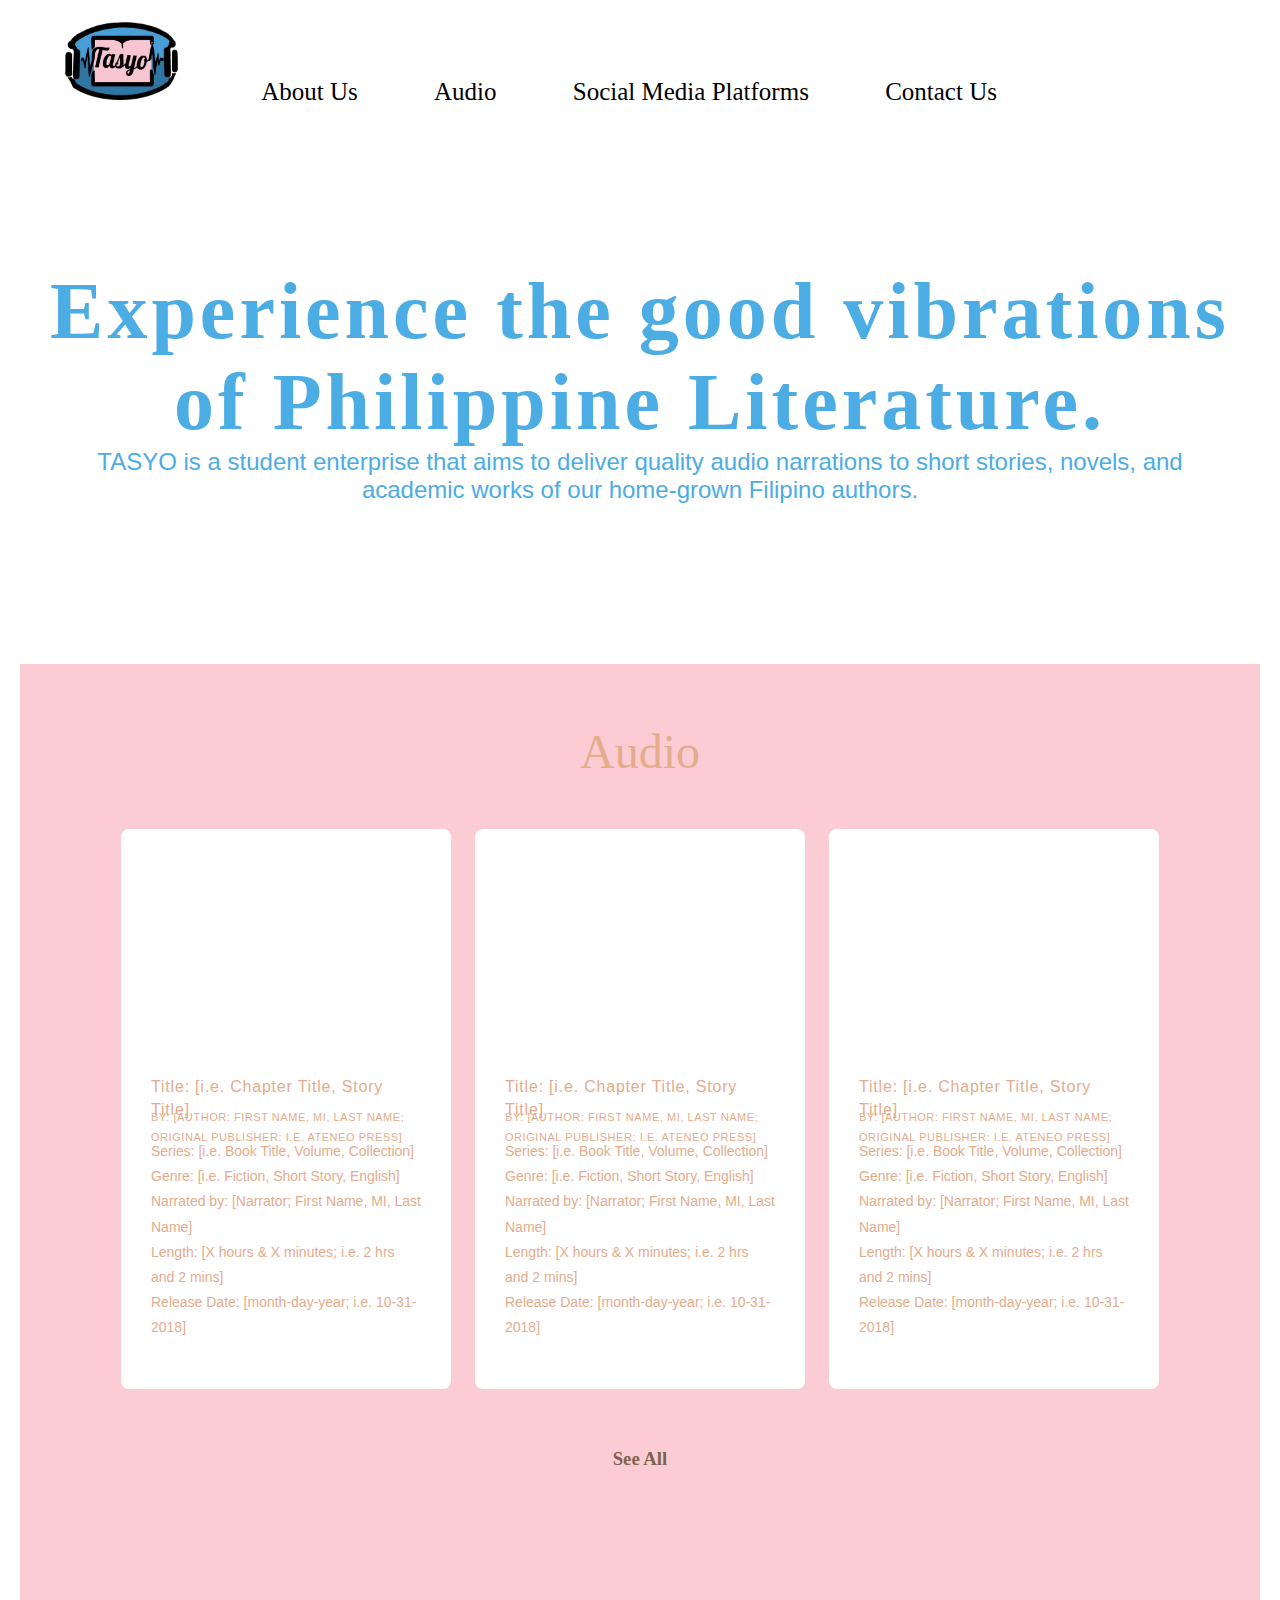
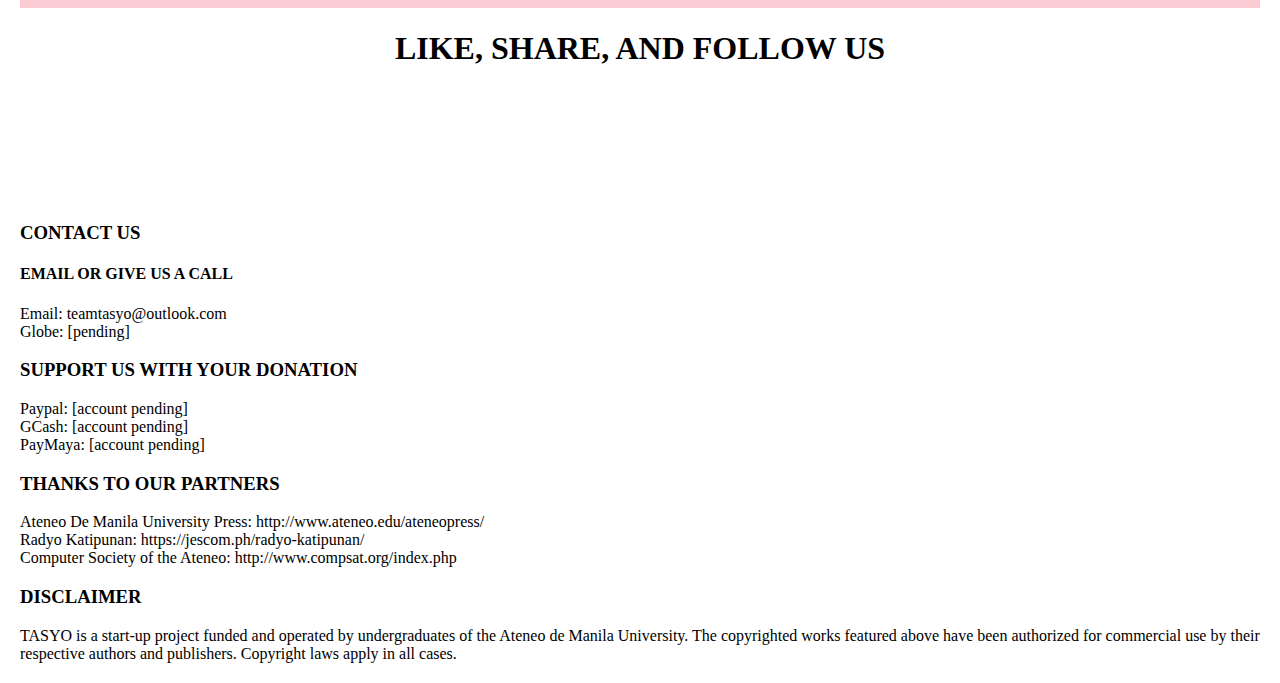
==== main.html @ 4ea3e055 "BIG CHANGES" ====
<!DOCTYPE html>
<html>
<head>
	<title>Tasyo</title>
	<link rel="stylesheet" type="text/css" href="style.css">
	<link rel="stylesheet" href="https://use.fontawesome.com/releases/v5.3.1/css/all.css" integrity="sha384-mzrmE5qonljUremFsqc01SB46JvROS7bZs3IO2EmfFsd15uHvIt+Y8vEf7N7fWAU" crossorigin="anonymous">
	<link rel="shortcut icon" href="Logo.jpg">
</head>
<body>
	<div class="navbar">
		<div class="logo"><a href="#"><img src="Logo.jpg"></a></div>
		<div class="about"><a href="#">About Us</a></div>
		<div class="audio"><a href="#">Audio</a></div>
		<div class="social"><a href="#">Social Media Platforms</a></div>
		<div class="contact"><a href="#">Contact Us</a></div>
	</div>

	<div class="aboutus">
		<a class = "about" name="about"></a>
		<h1>Experience the good vibrations of Philippine Literature.</h1>
		<h2>TASYO is a student enterprise that aims to deliver quality audio narrations to short stories, novels, and<br>academic works of our home-grown Filipino authors.</h2>
		
	</div>

	<div class ="audiosection">
		<a class = "audio" name="audio"></a>
		    <div class="h1">
      			<h1>Audio</h1>
    		</div>


    <div class="audio-container">

      <div class="audio-panel">
        <div class="panel-img" style="background-image: url(http://placehold.it/265x200);"></div>

        <h2>Title: [i.e. Chapter Title, Story Title]</h2>
        <h3>By: [Author: First Name, MI, Last Name; Original Publisher: i.e. Ateneo Press]</h3>

        <p>Series: [i.e. Book Title, Volume, Collection]<br>
		Genre: [i.e. Fiction, Short Story, English]<br>
		Narrated by: [Narrator; First Name, MI, Last Name]<br>
		Length: [X hours & X minutes; i.e. 2 hrs and 2 mins]<br>
		Release Date: [month-day-year; i.e. 10-31-2018]</p>
		</div>

		<div class="audio-panel">
        <div class="panel-img" style="background-image: url(http://placehold.it/265x200);"></div>

        <h2>Title: [i.e. Chapter Title, Story Title]</h2>
        <h3>By: [Author: First Name, MI, Last Name; Original Publisher: i.e. Ateneo Press]</h3>

        <p>Series: [i.e. Book Title, Volume, Collection]<br>
		Genre: [i.e. Fiction, Short Story, English]<br>
		Narrated by: [Narrator; First Name, MI, Last Name]<br>
		Length: [X hours & X minutes; i.e. 2 hrs and 2 mins]<br>
		Release Date: [month-day-year; i.e. 10-31-2018]</p>
		</div>

		<div class="audio-panel">
        <div class="panel-img" style="background-image: url(http://placehold.it/265x200);"></div>

        <h2>Title: [i.e. Chapter Title, Story Title]</h2>
        <h3>By: [Author: First Name, MI, Last Name; Original Publisher: i.e. Ateneo Press]</h3>

        <p>Series: [i.e. Book Title, Volume, Collection]<br>
		Genre: [i.e. Fiction, Short Story, English]<br>
		Narrated by: [Narrator; First Name, MI, Last Name]<br>
		Length: [X hours & X minutes; i.e. 2 hrs and 2 mins]<br>
		Release Date: [month-day-year; i.e. 10-31-2018]</p>
		</div>
		
	</div>
		<h3 class="seeall">See All <i class="fas fa-arrow-right"></i></h3>
		
	</div>

	<div class = "socialmedia">
		<a class = "social" name = "social"></a>
		<h1>LIKE, SHARE, AND FOLLOW US</h1>
		<a class="icon" target="_blank" href="https://www.facebook.com/"><i class="fab fa-facebook"></i></a>
		<a class="icon" target="_blank" href="https://www.twitter.com/"><i class="fab fa-twitter-square"></i></a>
		<a class="icon" target="_blank" href="https://www.instagram.com/"><i class="fab fa-instagram"></i></a>


	</div>

	<footer>
		<div class = "contactus">
			<h3>CONTACT US</h3>
			<h4>EMAIL OR GIVE US A CALL</h4>
			<p>Email: teamtasyo@outlook.com<br>
			Globe: [pending]</p>
		</div>

		<div class = "donation">
			<h3>SUPPORT US WITH YOUR DONATION</h3>
			<p>Paypal: [account pending]<br>
			GCash: [account pending]<br>
			PayMaya: [account pending]</p>
		</div>

		<div class="partners">
			<h3>THANKS TO OUR PARTNERS</h3>
			<p>Ateneo De Manila University Press: http://www.ateneo.edu/ateneopress/<br>
			Radyo Katipunan: https://jescom.ph/radyo-katipunan/<br> 
			Computer Society of the Ateneo: http://www.compsat.org/index.php </p>

		<div class ="disclaimer">
			<h3>DISCLAIMER</h3>
			<p>TASYO is a start-up project funded and operated by undergraduates of the Ateneo de Manila University. The copyrighted works featured above have been authorized for commercial use by their respective authors and publishers. Copyright laws apply in all cases.</p>
			
		</div>

	</footer>

	
</body>
</html>
---- style.css ----
body{
	margin:20px;
}

a{
	text-decoration: none;
	color:black;
	transition: 0.5s;
}

a:hover{
	color:#4cace4;
	display:inline-block;
	transform: scale(1.1,1.1);
}

.navbar div{
	margin-right:50px;
}



.navbar{
	position:relative;
	font-size:25px;
	background: white;
	padding-bottom: 20px;
}

.navbar div{
	margin:0px 35px;
	display:inline-block;
}

.navbar .logo{

}

.navbar .logo img{
	width:130px;
	height:80px;
}

.aboutus {
	  padding: 140px 0px 160px 0px;
  width: 100%;
  margin: auto;
  background-color: white;
  position: relative;
  
}

.aboutus h1{
	font-family: 'Lobster', cursive;
	margin: auto;
  font-style: normal;
  font-weight: 900;
  font-size: 80px;
  letter-spacing: 0.05em;
  display: inline-block;
  color: #4cace4;
  text-align: center;
}

.aboutus h2{
	font-family: 'Lobster', sans-serif;
	color: #4cace4;
  font-size: 24px;
  margin: auto;
  font-weight: 500;
  
  text-align: center;
}

.seeall {
	color:#7c644c;
	cursor: pointer;
	transition: 0.5s;
}

.seeall:hover{
	color:#e4ac8c;
	transform: scale(1.1);
}

.socialmedia{
	text-align: center;
}

.socialmedia .icon{
	font-size:100px;
	margin:0px 40px;
}

.audiosection {
	background: #fcccd4;
  text-align: center;
  padding: 60px 0px 120px 0px;
  width: 100%;
}

.audiosection h1 {
  margin: 0px;
  color: #e4ac8c;
  font-family: 'Lobster', cursive;
  font-weight: 500;
  font-size: 3em;
  margin-bottom: 50px !important;
}

.audio-container {
  margin: auto !important;
  width: 1080px;
  display: grid;
  grid-template-columns: auto auto auto;
  grid-template-rows: auto auto auto;
  justify-content: center;
}

.audio-panel {
  width: 270px;
  background: white;
  height: 500px;
  padding: 30px;
  border-radius: 8px;
  text-align: left;
  margin-bottom: 40px;
  margin-left: 12px;
  margin-right: 12px;
  display: grid;
  grid-template-rows: 216px 32px 32px 170px auto;
}

.panel-img {
  width: 270px;
  height: 200px;
  margin-bottom: 16px;
}

.audio-panel h2 {
  margin: 0px;
  color: #e4ac8c;
  font:  16px/23px Lobster, sans-serif;
  height: 16px;
  margin-bottom: 16px;
  line-height: 23px;
  letter-spacing: 0.05em;
}

.audio-panel h3 {
  margin: 0px;
  font:  11px Lobster, sans-serif;
  color: #e4ac8c;
  height: 14px;
  margin-bottom: 16px;
  line-height: 20px;
  text-transform: uppercase;
  letter-spacing: 0.05em;
}

.audio-panel p {
  margin: 0px;
  font: 300 14px/20px Lobster, sans-serif;
  color: #e4ac8c;
  max-height: 240px;
  margin-bottom: 16px;
  line-height: 180% !important;
}
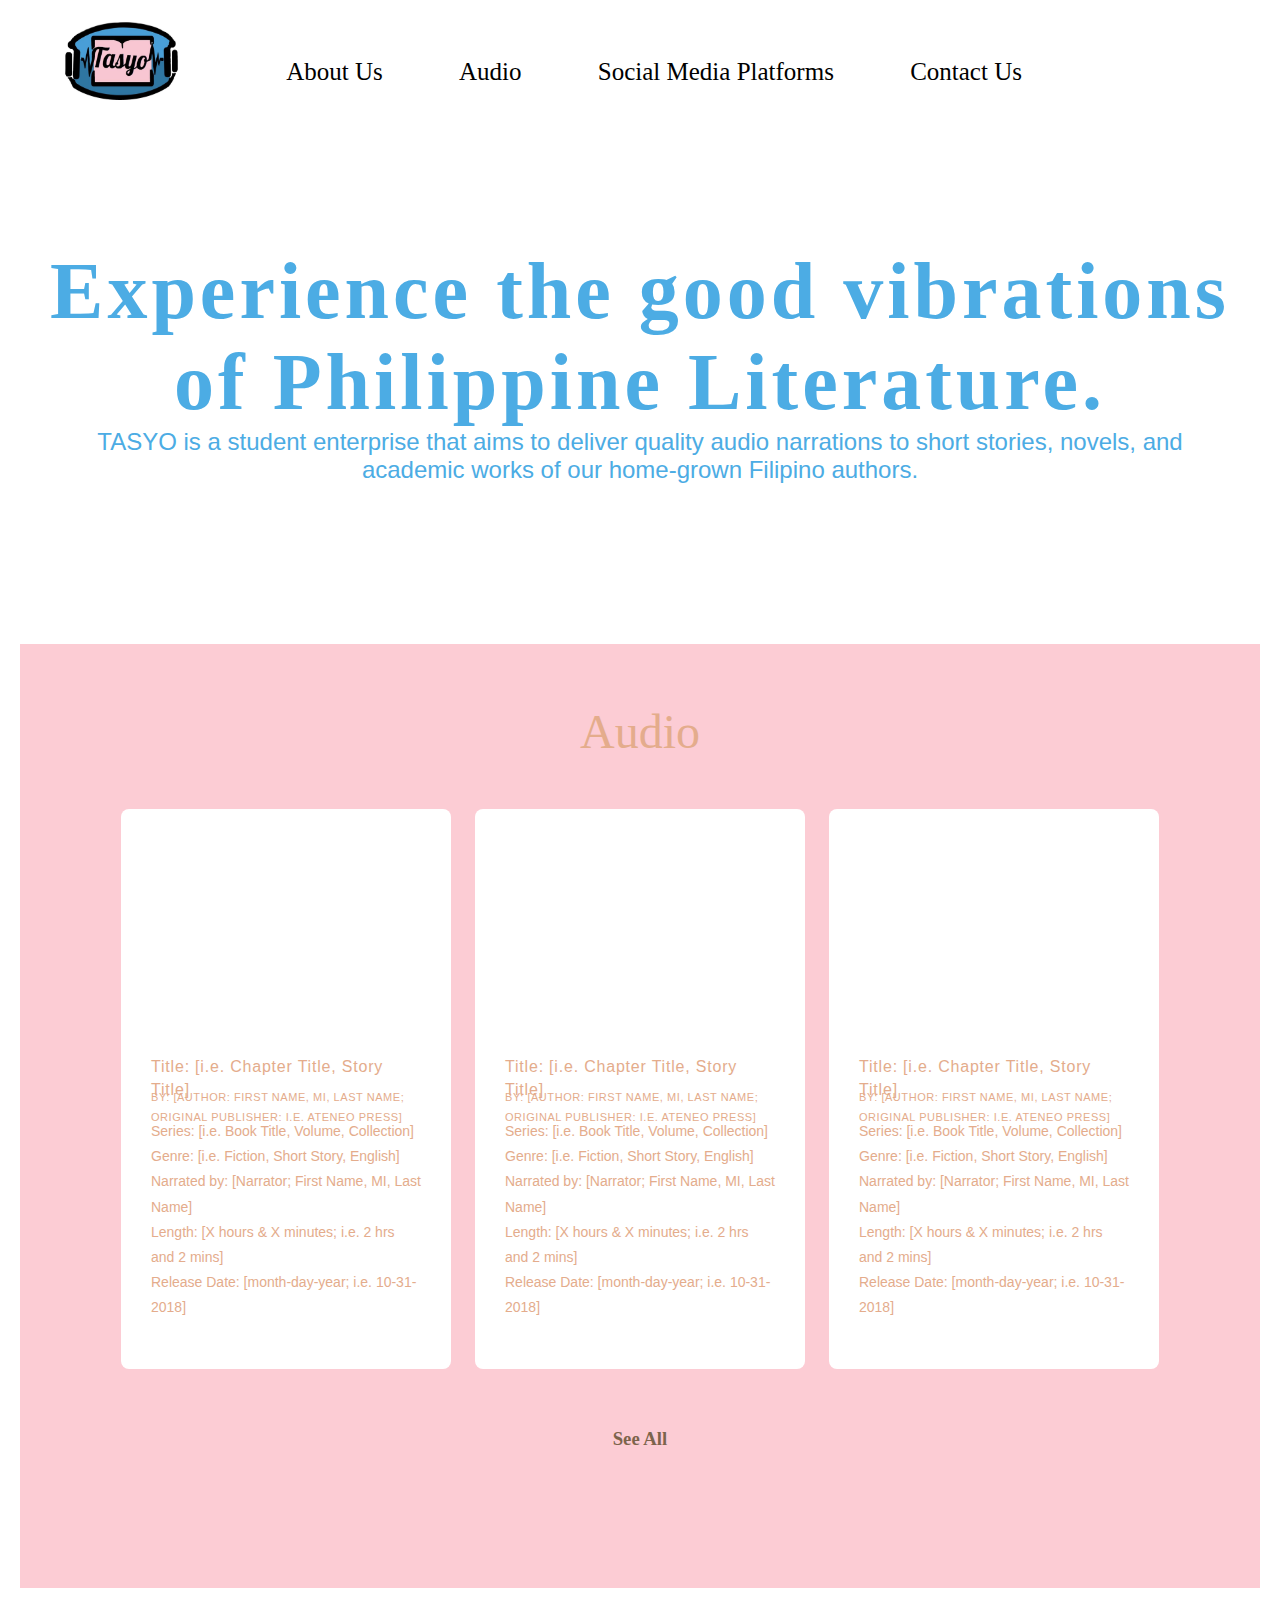
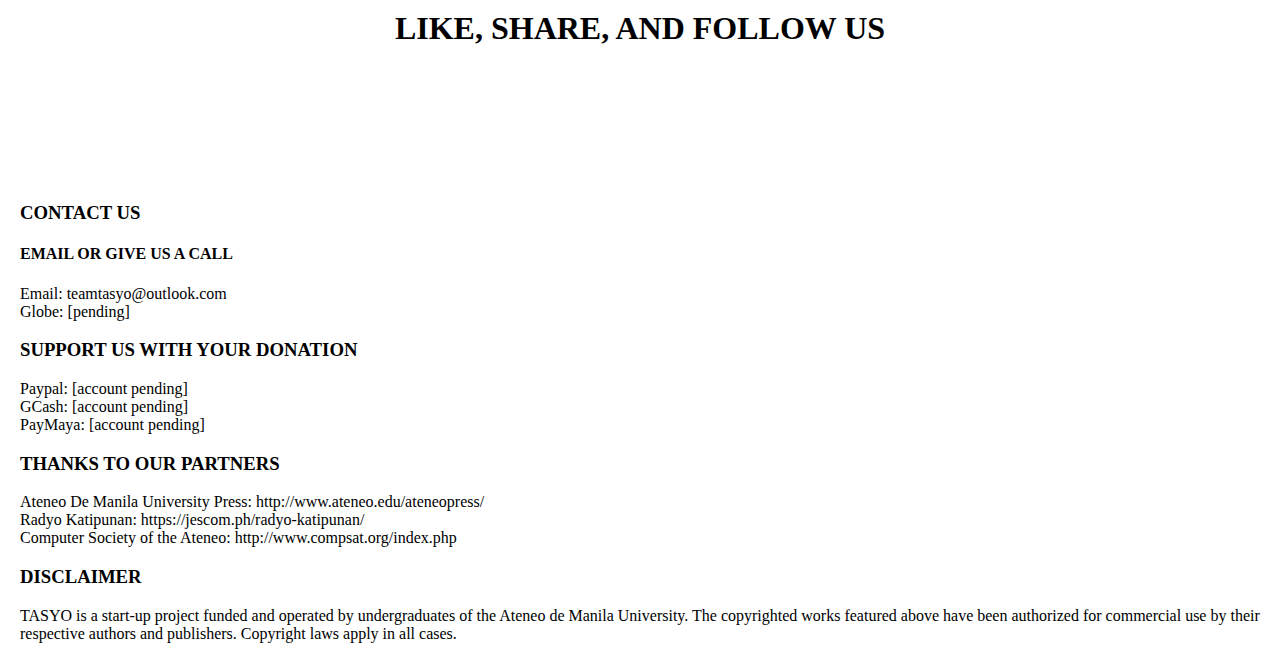
==== commit f345baee: "fixed the navbar a lil bit" ====
--- a/main.html
+++ b/main.html
@@ -9,10 +9,12 @@
 <body>
 	<div class="navbar">
 		<div class="logo"><a href="#"><img src="Logo.jpg"></a></div>
-		<div class="about"><a href="#">About Us</a></div>
-		<div class="audio"><a href="#">Audio</a></div>
-		<div class="social"><a href="#">Social Media Platforms</a></div>
-		<div class="contact"><a href="#">Contact Us</a></div>
+		<div class="navwords">
+			<div class="about"><a href="#">About Us</a></div>
+			<div class="audio"><a href="#">Audio</a></div>
+			<div class="social"><a href="#">Social Media Platforms</a></div>
+			<div class="contact"><a href="#">Contact Us</a></div>
+		</div>
 	</div>
 
 	<div class="aboutus">
@@ -69,7 +71,7 @@
 		Length: [X hours & X minutes; i.e. 2 hrs and 2 mins]<br>
 		Release Date: [month-day-year; i.e. 10-31-2018]</p>
 		</div>
-		
+
 	</div>
 		<h3 class="seeall">See All <i class="fas fa-arrow-right"></i></h3>
 		
--- a/style.css
+++ b/style.css
@@ -19,13 +19,14 @@
 	margin-right:50px;
 }
 
-
+.navwords {
+	transform: translate(-10px, -20px);
+}
 
 .navbar{
 	position:relative;
 	font-size:25px;
 	background: white;
-	padding-bottom: 20px;
 }
 
 .navbar div{
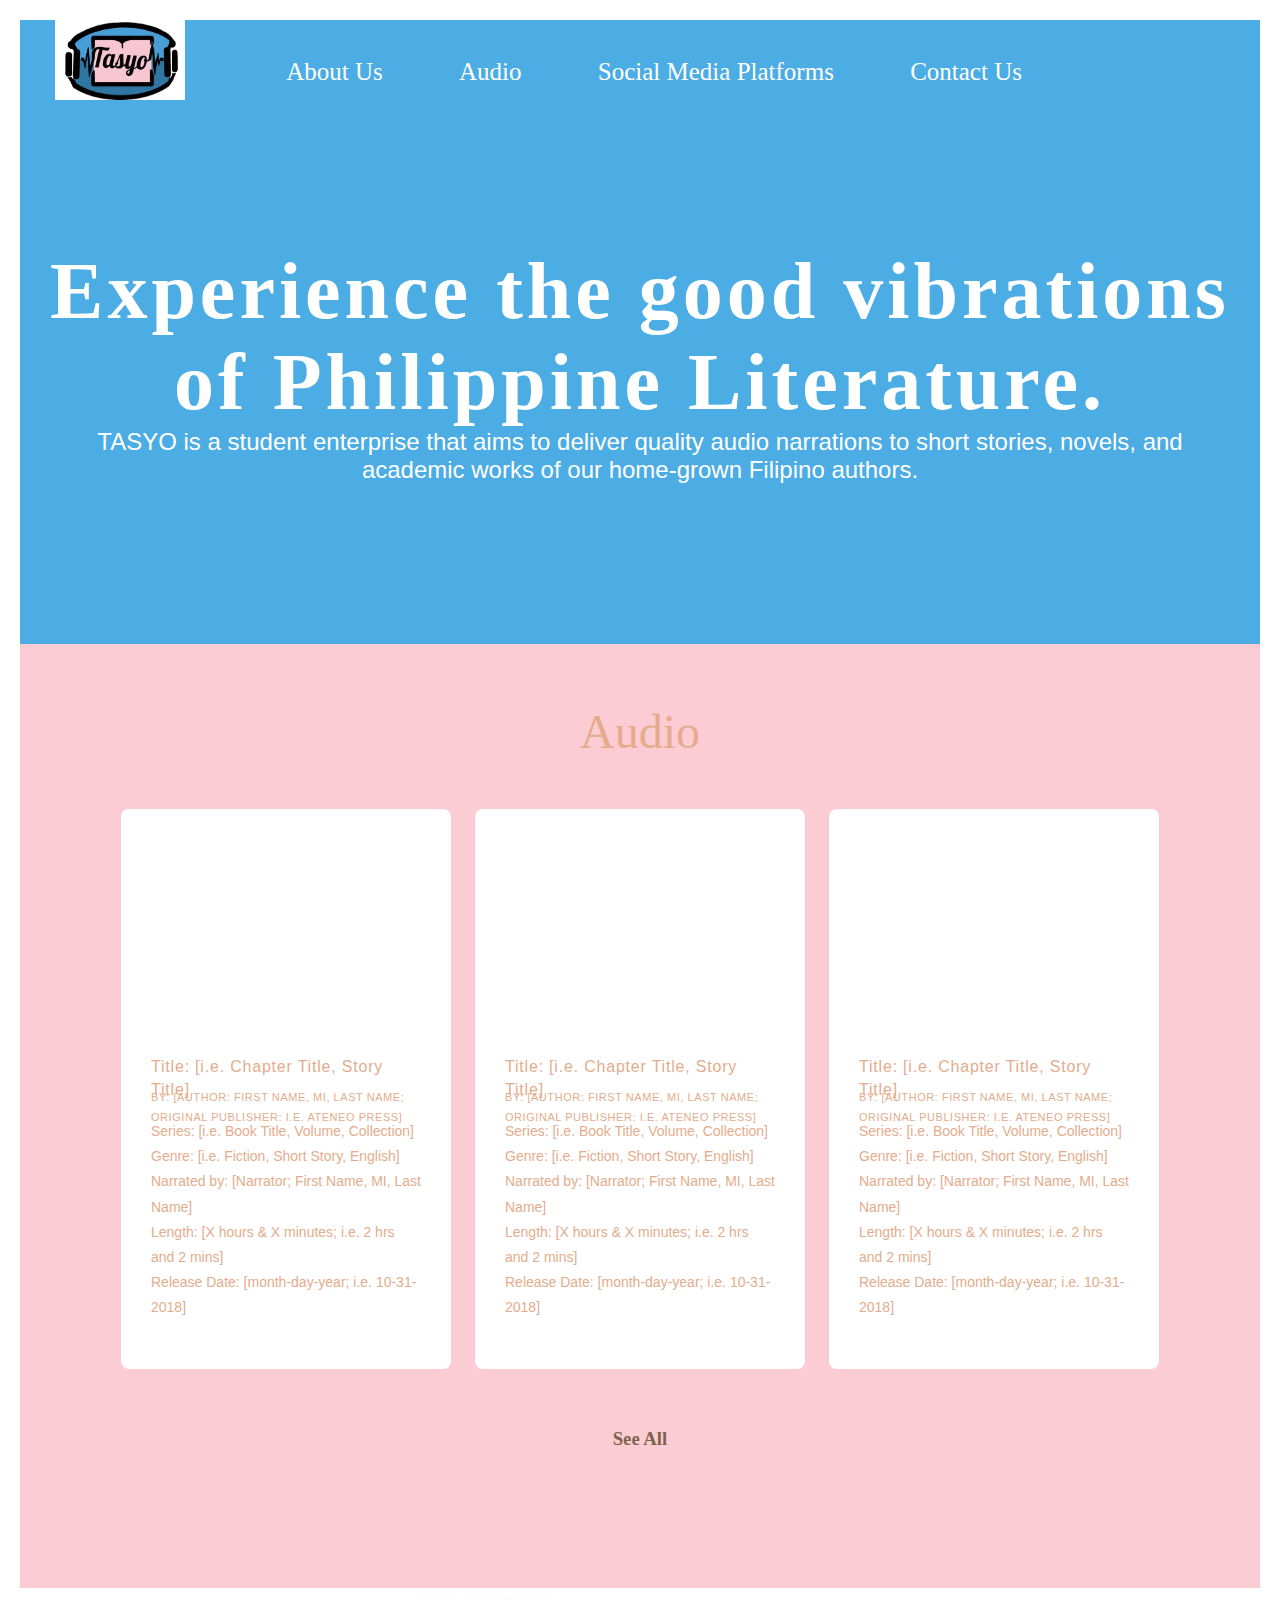
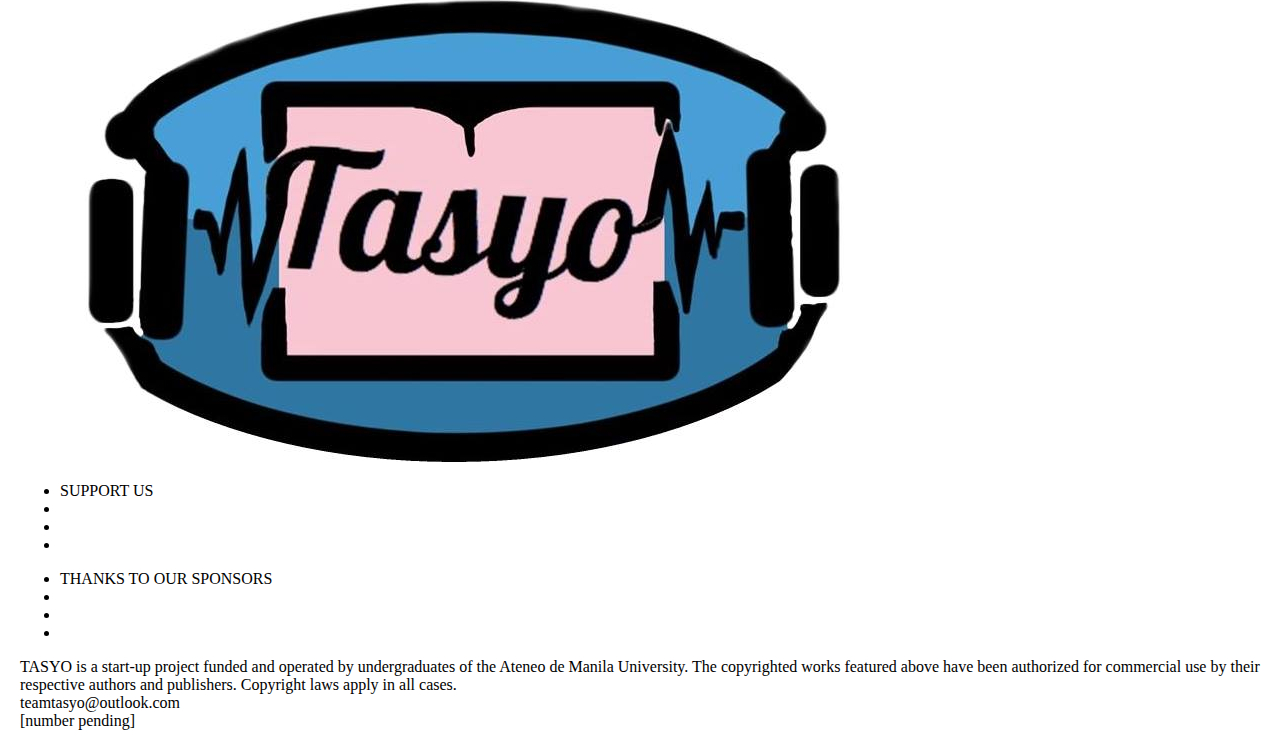
==== commit 4312bfc6: "Update main.html" ====
--- a/main.html
+++ b/main.html
@@ -10,10 +10,10 @@
 	<div class="navbar">
 		<div class="logo"><a href="#"><img src="Logo.jpg"></a></div>
 		<div class="navwords">
-			<div class="about"><a href="#">About Us</a></div>
-			<div class="audio"><a href="#">Audio</a></div>
-			<div class="social"><a href="#">Social Media Platforms</a></div>
-			<div class="contact"><a href="#">Contact Us</a></div>
+			<div><a href="#">About Us</a></div>
+			<div><a href="#">Audio</a></div>
+			<div><a href="#">Social Media Platforms</a></div>
+			<div><a href="#">Contact Us</a></div>
 		</div>
 	</div>
 
@@ -77,43 +77,41 @@
 		
 	</div>
 
-	<div class = "socialmedia">
-		<a class = "social" name = "social"></a>
-		<h1>LIKE, SHARE, AND FOLLOW US</h1>
-		<a class="icon" target="_blank" href="https://www.facebook.com/"><i class="fab fa-facebook"></i></a>
-		<a class="icon" target="_blank" href="https://www.twitter.com/"><i class="fab fa-twitter-square"></i></a>
-		<a class="icon" target="_blank" href="https://www.instagram.com/"><i class="fab fa-instagram"></i></a>
+	<footer>
+		<div class="upper">
+			<div class="item"><img src="Logo.jpg"></div>
 
+			<div>
+				<ul>
+					<li class="desc">SUPPORT US</li>
+					<li><a target ="_blank" href="#">Paypal</a></li>
+					<li><a target ="_blank" href="#">GCash</a></li>
+					<li><a target ="_blank" href="#">PayMaya</a></li>
+				</ul>
+			</div>
 
-	</div>
-
-	<footer>
-		<div class = "contactus">
-			<h3>CONTACT US</h3>
-			<h4>EMAIL OR GIVE US A CALL</h4>
-			<p>Email: teamtasyo@outlook.com<br>
-			Globe: [pending]</p>
+			<div>
+				<ul>
+					<li class="desc">THANKS TO OUR SPONSORS</li>
+					<li><a target ="_blank" href="http://www.ateneo.edu/ateneopress/">Ateneo De Manila University Press</a></li>
+					<li><a target ="_blank" href="https://jescom.ph/radyo-katipunan/">Radyo Katipunan</a></li>
+					<li><a target ="_blank" href="http://www.compsat.org/index.php">Computer Society of the Ateneo</a></li>
+				</ul>
+			</div>
 		</div>
-
-		<div class = "donation">
-			<h3>SUPPORT US WITH YOUR DONATION</h3>
-			<p>Paypal: [account pending]<br>
-			GCash: [account pending]<br>
-			PayMaya: [account pending]</p>
+		<div class ="disclaimer">
+			TASYO is a start-up project funded and operated by undergraduates of the Ateneo de Manila University. The copyrighted works featured above have been authorized for commercial use by their respective authors and publishers. Copyright laws apply in all cases.
+				
 		</div>
-
-		<div class="partners">
-			<h3>THANKS TO OUR PARTNERS</h3>
-			<p>Ateneo De Manila University Press: http://www.ateneo.edu/ateneopress/<br>
-			Radyo Katipunan: https://jescom.ph/radyo-katipunan/<br> 
-			Computer Society of the Ateneo: http://www.compsat.org/index.php </p>
-
-		<div class ="disclaimer">
-			<h3>DISCLAIMER</h3>
-			<p>TASYO is a start-up project funded and operated by undergraduates of the Ateneo de Manila University. The copyrighted works featured above have been authorized for commercial use by their respective authors and publishers. Copyright laws apply in all cases.</p>
-			
+		<div class="lower">
+			<div class="contact">teamtasyo@outlook.com</br>[number pending]</div>
+			<div class="container">
+				<a class = "social" name = "social"></a>
+				<a class="icon" target="_blank" href="https://www.facebook.com/"><i class="fab fa-facebook"></i></a>
+				<a class="icon" target="_blank" href="https://www.twitter.com/"><i class="fab fa-twitter-square"></i></a>
+				<a class="icon" target="_blank" href="https://www.instagram.com/"><i class="fab fa-instagram"></i></a>
+			</div>
 		</div>
-
 	</footer>
 
 	
--- a/style.css
+++ b/style.css
@@ -5,12 +5,12 @@
 
 a{
 	text-decoration: none;
-	color:black;
+	color:white;
 	transition: 0.5s;
 }
 
 a:hover{
-	color:#4cace4;
+	color:#1c4464;
 	display:inline-block;
 	transform: scale(1.1,1.1);
 }
@@ -26,7 +26,7 @@
 .navbar{
 	position:relative;
 	font-size:25px;
-	background: white;
+	background: #4cace4;
 }
 
 .navbar div{
@@ -47,7 +47,7 @@
 	  padding: 140px 0px 160px 0px;
   width: 100%;
   margin: auto;
-  background-color: white;
+  background-color: #4cace4;
   position: relative;
   
 }
@@ -60,13 +60,13 @@
   font-size: 80px;
   letter-spacing: 0.05em;
   display: inline-block;
-  color: #4cace4;
+  color: white;
   text-align: center;
 }
 
 .aboutus h2{
 	font-family: 'Lobster', sans-serif;
-	color: #4cace4;
+	color: white;
   font-size: 24px;
   margin: auto;
   font-weight: 500;
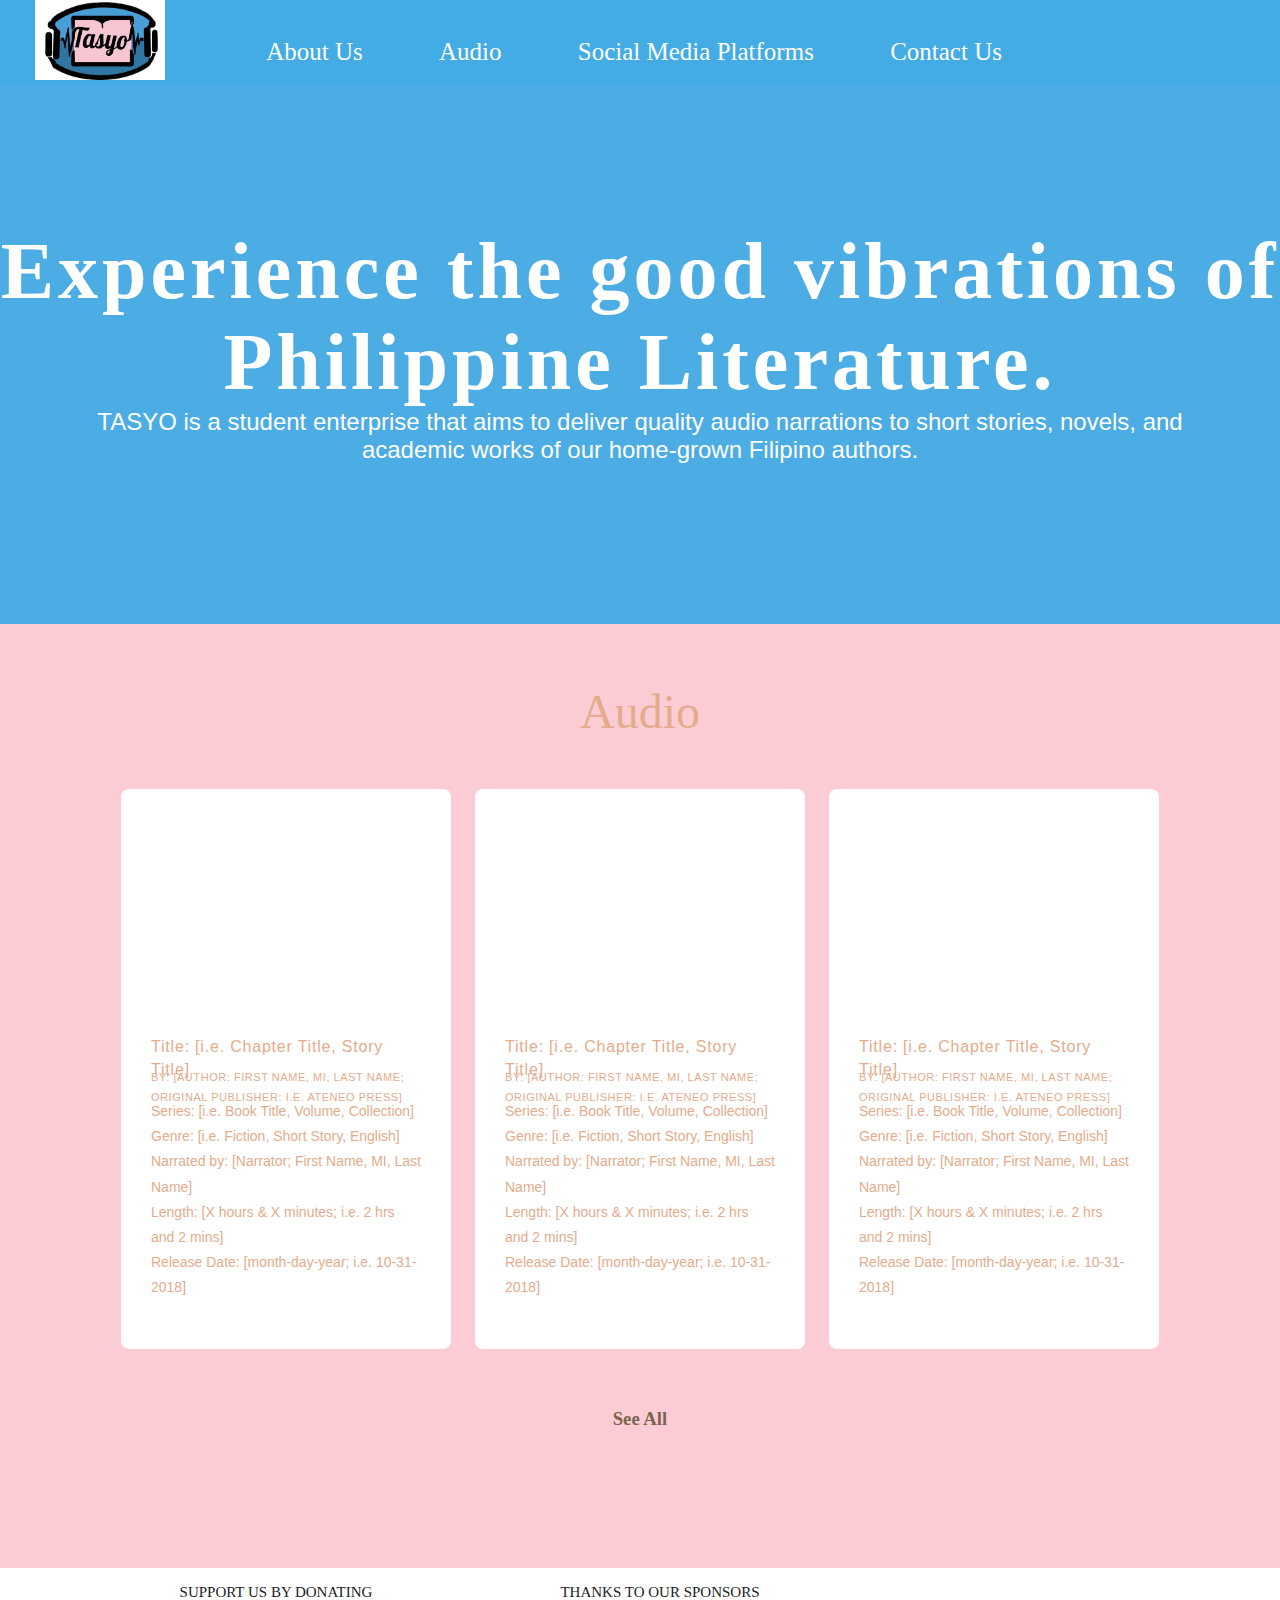
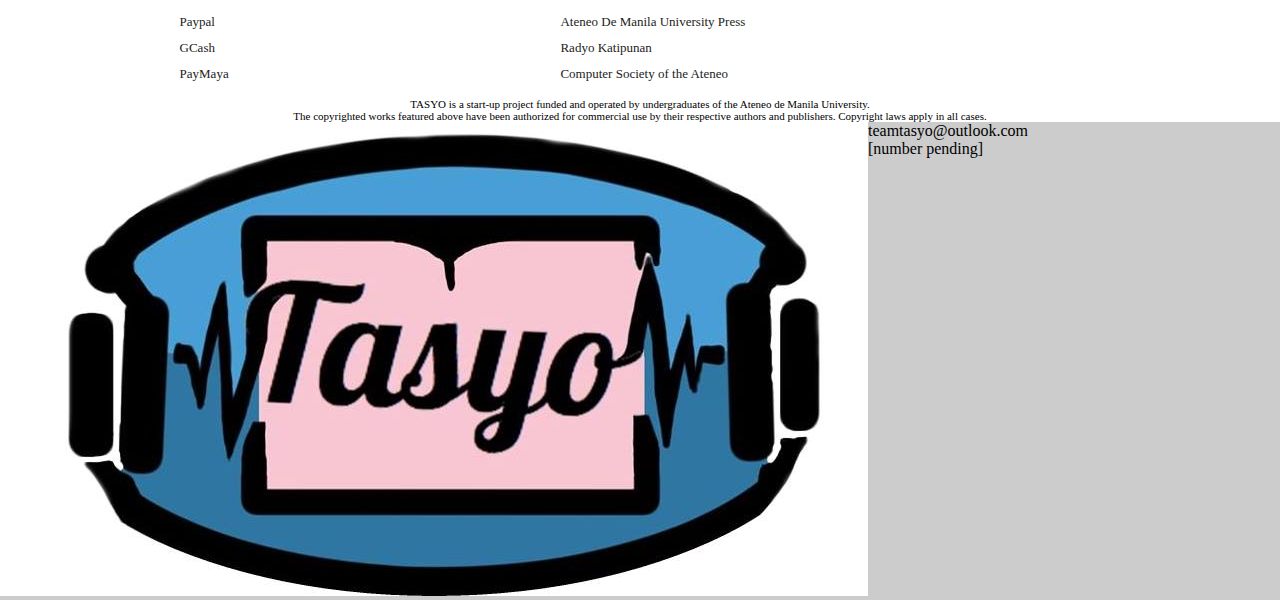
==== commit 06051f8d: "very noice" ====
--- a/main.html
+++ b/main.html
@@ -79,18 +79,17 @@
 
 	<footer>
 		<div class="upper">
-			<div class="item"><img src="Logo.jpg"></div>
 
-			<div>
+			<div class="item1">
 				<ul>
-					<li class="desc">SUPPORT US</li>
+					<li class="desc">SUPPORT US BY DONATING</li>
 					<li><a target ="_blank" href="#">Paypal</a></li>
 					<li><a target ="_blank" href="#">GCash</a></li>
 					<li><a target ="_blank" href="#">PayMaya</a></li>
 				</ul>
 			</div>
 
-			<div>
+			<div class="item2">
 				<ul>
 					<li class="desc">THANKS TO OUR SPONSORS</li>
 					<li><a target ="_blank" href="http://www.ateneo.edu/ateneopress/">Ateneo De Manila University Press</a></li>
@@ -100,10 +99,11 @@
 			</div>
 		</div>
 		<div class ="disclaimer">
-			TASYO is a start-up project funded and operated by undergraduates of the Ateneo de Manila University. The copyrighted works featured above have been authorized for commercial use by their respective authors and publishers. Copyright laws apply in all cases.
+			TASYO is a start-up project funded and operated by undergraduates of the Ateneo de Manila University. </br>The copyrighted works featured above have been authorized for commercial use by their respective authors and publishers. Copyright laws apply in all cases.
 				
 		</div>
 		<div class="lower">
+			<div class="logo1"><img src="Logo.jpg"></div>
 			<div class="contact">teamtasyo@outlook.com</br>[number pending]</div>
 			<div class="container">
 				<a class = "social" name = "social"></a>
--- a/style.css
+++ b/style.css
@@ -1,15 +1,20 @@
 
 body{
-	margin:20px;
+	margin:0px;
 }
 
 a{
 	text-decoration: none;
 	color:white;
-	transition: 0.5s;
-}
-
-a:hover{
+}
+
+.navbar a{
+  text-decoration: none;
+  color:white;
+  transition: 0.5s;
+}
+
+.navbar a:hover{
 	color:#1c4464;
 	display:inline-block;
 	transform: scale(1.1,1.1);
@@ -26,7 +31,7 @@
 .navbar{
 	position:relative;
 	font-size:25px;
-	background: #4cace4;
+	background: #44ace4;
 }
 
 .navbar div{
@@ -44,7 +49,7 @@
 }
 
 .aboutus {
-	  padding: 140px 0px 160px 0px;
+	padding: 140px 0px 160px 0px;
   width: 100%;
   margin: auto;
   background-color: #4cace4;
@@ -83,15 +88,6 @@
 .seeall:hover{
 	color:#e4ac8c;
 	transform: scale(1.1);
-}
-
-.socialmedia{
-	text-align: center;
-}
-
-.socialmedia .icon{
-	font-size:100px;
-	margin:0px 40px;
 }
 
 .audiosection {
@@ -167,4 +163,83 @@
   max-height: 240px;
   margin-bottom: 16px;
   line-height: 180% !important;
-}+}
+
+footer a{
+  color:black;
+}
+
+footer a:hover{
+  color: #1c4464;
+}
+
+footer{
+  position: relative;
+}
+
+footer ul li{
+  color:#222;
+  font-size:13px;
+  list-style-type: none;
+  margin:0;
+  margin-bottom: 10px;
+}
+
+footer ul li a{
+  color:#222;
+}
+
+.desc{
+  margin-bottom:13px;
+  font-size:15px;
+}
+
+.item img{
+  width:130px;
+  height:80px;
+}
+
+.item{
+  align-self: center;
+}
+
+.upper{
+  background-color: #white;
+  display: grid;
+  grid-template-columns: 2fr 1fr 1fr 1fr;
+  grid-auto-rows: auto;
+  justify-items: center;
+  grid-row-gap: 1em;
+}
+
+.upper .grid-item{
+  height:100%;
+  width: 100%;
+}
+
+.disclaimer{
+  text-align: center;
+  font-size:11px;
+}
+
+.lower{
+  background-color: #ccc;
+  display: grid;
+  grid-template-columns: repeat(4, 1fr);
+}
+
+.lower .contact{
+  grid-column: 2/3;
+}
+
+.lower .container{
+  font-size: 20px;
+  margin:7px 0;
+  justify-self:end;
+  grid-column: 3/4;
+}
+
+.lower .icon{
+  margin:0 5px;
+}
+
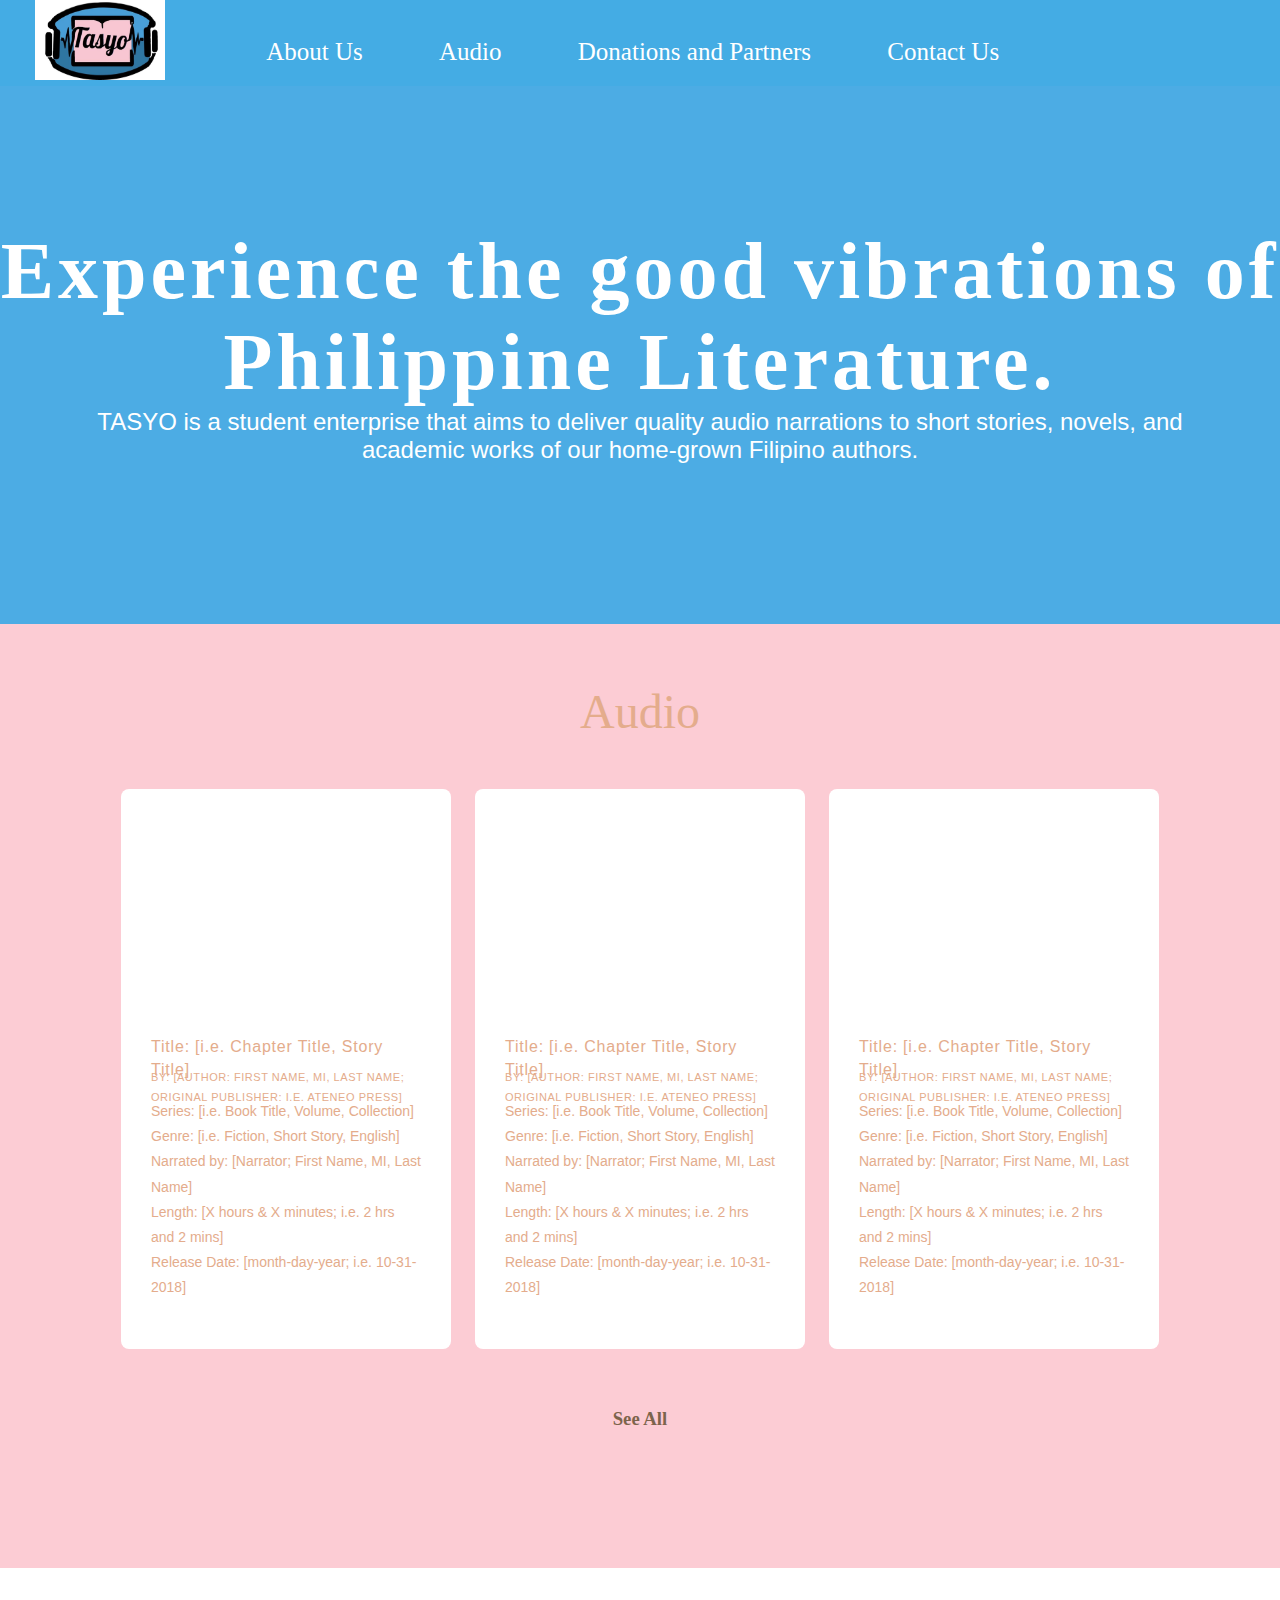
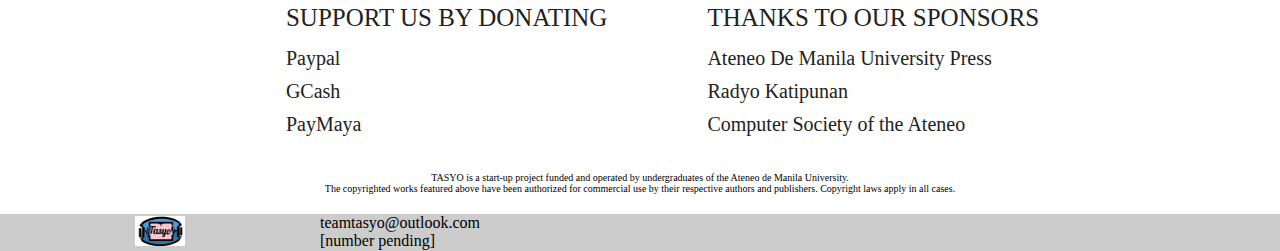
==== commit cbc9fbbb: "yeet2" ====
--- a/main.html
+++ b/main.html
@@ -10,15 +10,14 @@
 	<div class="navbar">
 		<div class="logo"><a href="#"><img src="Logo.jpg"></a></div>
 		<div class="navwords">
-			<div><a href="#">About Us</a></div>
-			<div><a href="#">Audio</a></div>
-			<div><a href="#">Social Media Platforms</a></div>
-			<div><a href="#">Contact Us</a></div>
+			<div><a href="main.html">About Us</a></div>
+			<div><a href="#audio">Audio</a></div>
+			<div><a href="#upper">Donations and Partners</a></div>
+			<div><a href="#lower">Contact Us</a></div>
 		</div>
 	</div>
 
 	<div class="aboutus">
-		<a class = "about" name="about"></a>
 		<h1>Experience the good vibrations of Philippine Literature.</h1>
 		<h2>TASYO is a student enterprise that aims to deliver quality audio narrations to short stories, novels, and<br>academic works of our home-grown Filipino authors.</h2>
 		
@@ -79,6 +78,7 @@
 
 	<footer>
 		<div class="upper">
+			<a class = "upper" name="upper"></a>
 
 			<div class="item1">
 				<ul>
@@ -103,6 +103,7 @@
 				
 		</div>
 		<div class="lower">
+			<a class = "lower" name="lower"></a>
 			<div class="logo1"><img src="Logo.jpg"></div>
 			<div class="contact">teamtasyo@outlook.com</br>[number pending]</div>
 			<div class="container">
--- a/style.css
+++ b/style.css
@@ -179,7 +179,7 @@
 
 footer ul li{
   color:#222;
-  font-size:13px;
+  font-size:20px;
   list-style-type: none;
   margin:0;
   margin-bottom: 10px;
@@ -190,42 +190,54 @@
 }
 
 .desc{
-  margin-bottom:13px;
-  font-size:15px;
-}
-
-.item img{
-  width:130px;
-  height:80px;
-}
-
-.item{
-  align-self: center;
+  margin-bottom:15px;
+  font-size:25px;
 }
 
 .upper{
   background-color: #white;
   display: grid;
-  grid-template-columns: 2fr 1fr 1fr 1fr;
+  grid-template-columns: 1fr 2fr 2fr 1fr;
   grid-auto-rows: auto;
   justify-items: center;
   grid-row-gap: 1em;
-}
-
-.upper .grid-item{
+  margin:20px 0;
+}
+
+.upper .div{
   height:100%;
   width: 100%;
 }
 
+.upper .item1{
+  grid-column: 2/3;
+}
+
+.upper .item2{
+  grid-column: 3/4;
+}
+
 .disclaimer{
   text-align: center;
-  font-size:11px;
+  font-size:10px;
+  margin:20px 0;
 }
 
 .lower{
   background-color: #ccc;
   display: grid;
   grid-template-columns: repeat(4, 1fr);
+}
+
+.logo1 img{
+  width: 50px;
+  height: 30px;
+}
+
+.lower .logo1{
+  grid-column: 1/2;
+  justify-self:center;
+  align-self: center;
 }
 
 .lower .contact{
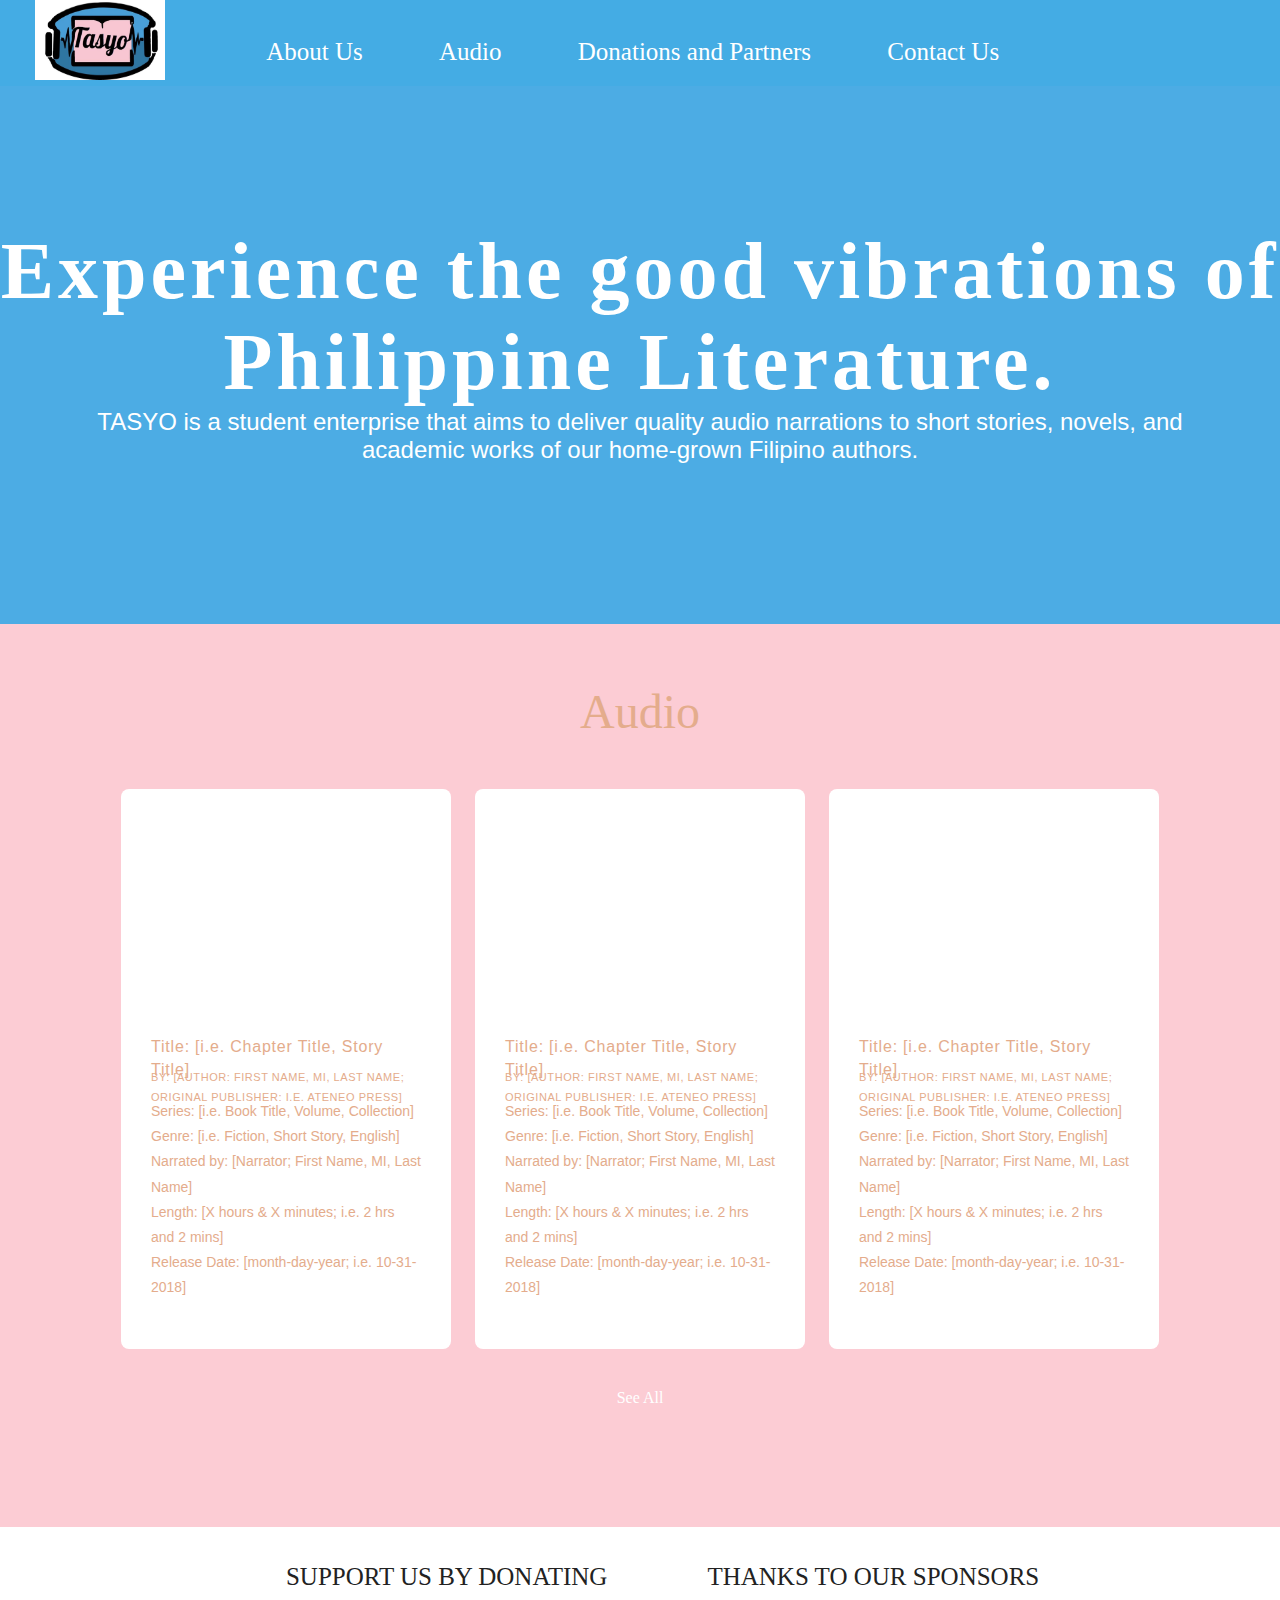
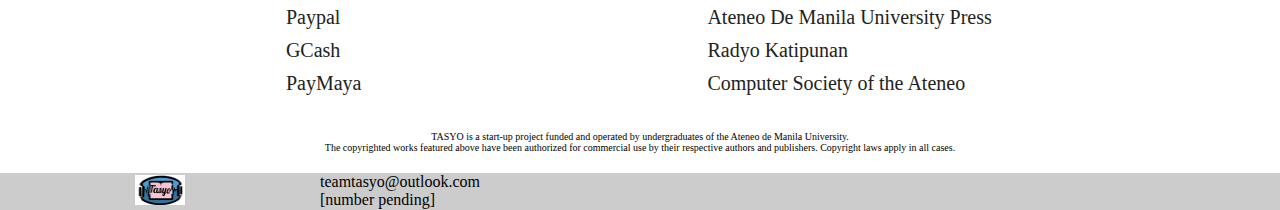
==== commit 56c7651a: "lmao" ====
--- a/main.html
+++ b/main.html
@@ -72,8 +72,9 @@
 		</div>
 
 	</div>
-		<h3 class="seeall">See All <i class="fas fa-arrow-right"></i></h3>
-		
+		<div class = "seeallbutton">
+		<a href="seeall.html">See All <i class="fas fa-arrow-right"></i></a>
+		</div>
 	</div>
 
 	<footer>
--- a/style.css
+++ b/style.css
@@ -79,13 +79,13 @@
   text-align: center;
 }
 
-.seeall {
+.seeallbutton {
 	color:#7c644c;
 	cursor: pointer;
 	transition: 0.5s;
 }
 
-.seeall:hover{
+.seeallbutton:hover{
 	color:#e4ac8c;
 	transform: scale(1.1);
 }
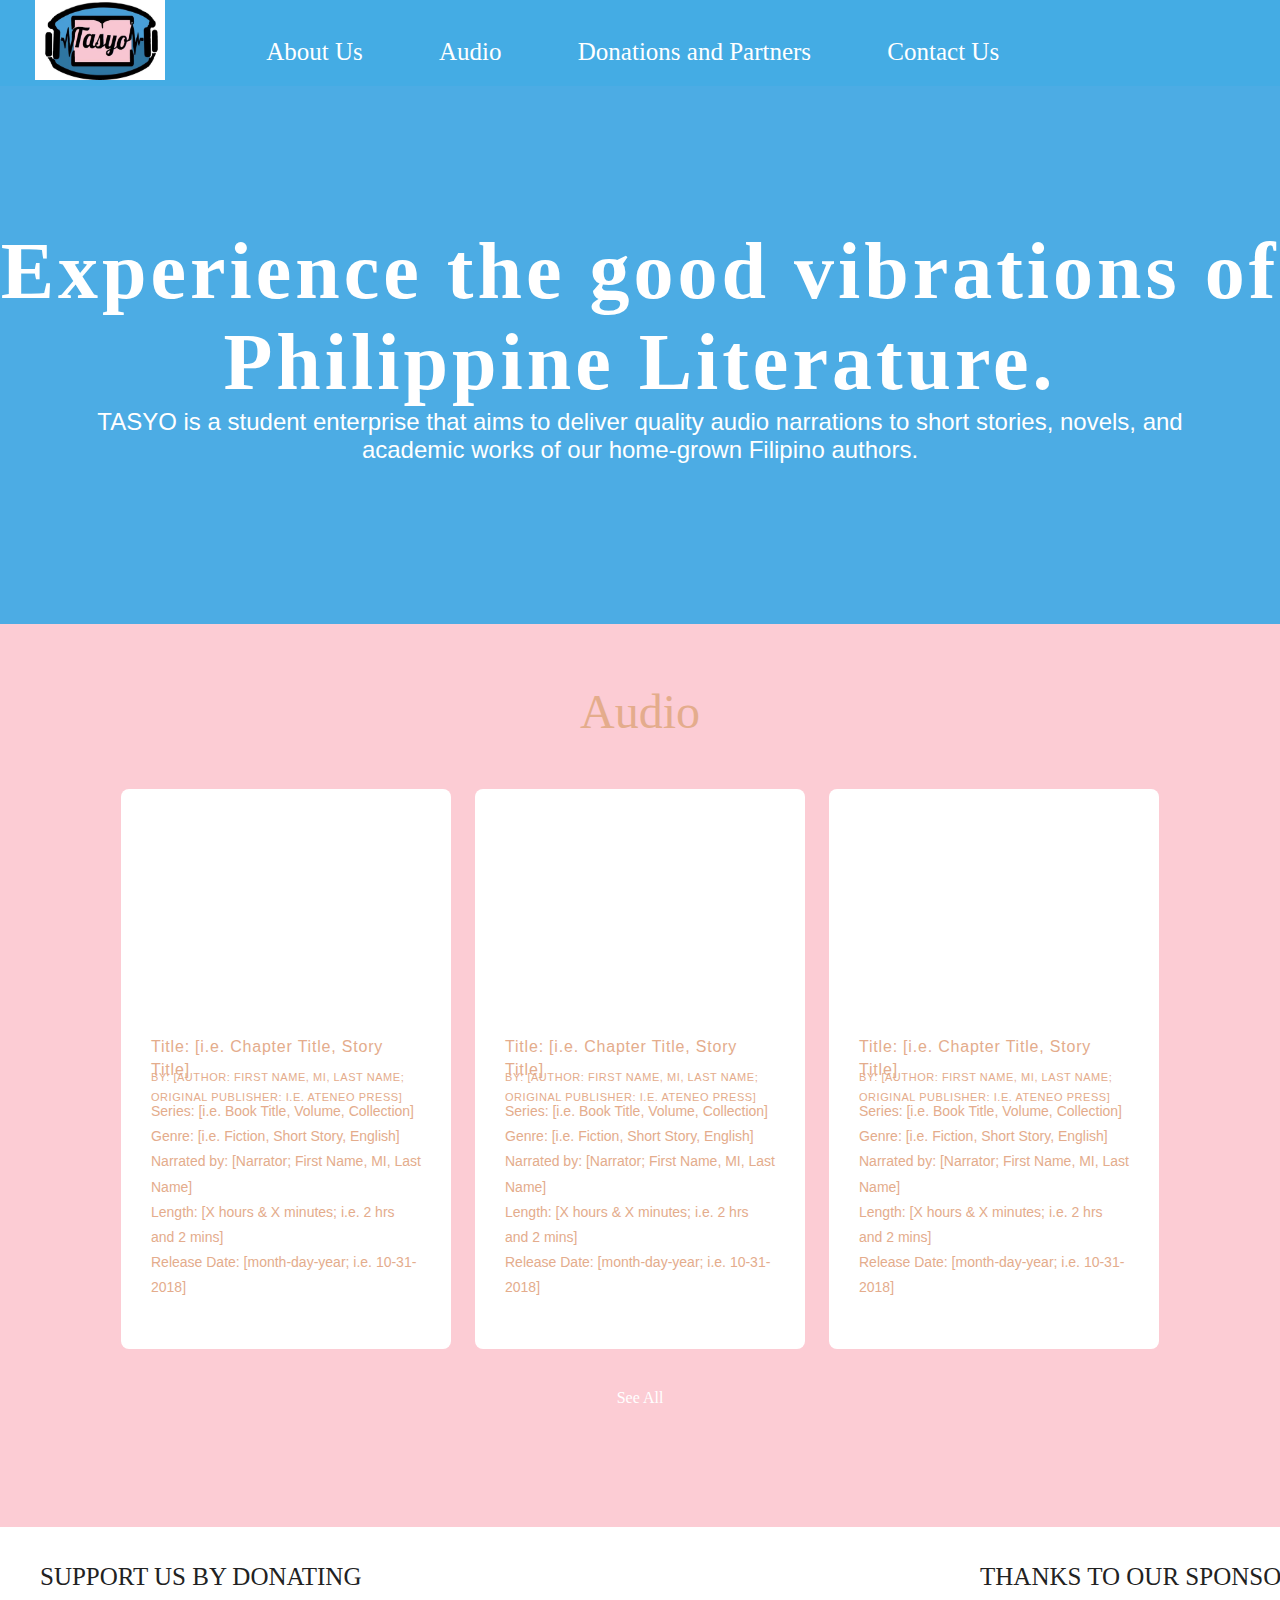
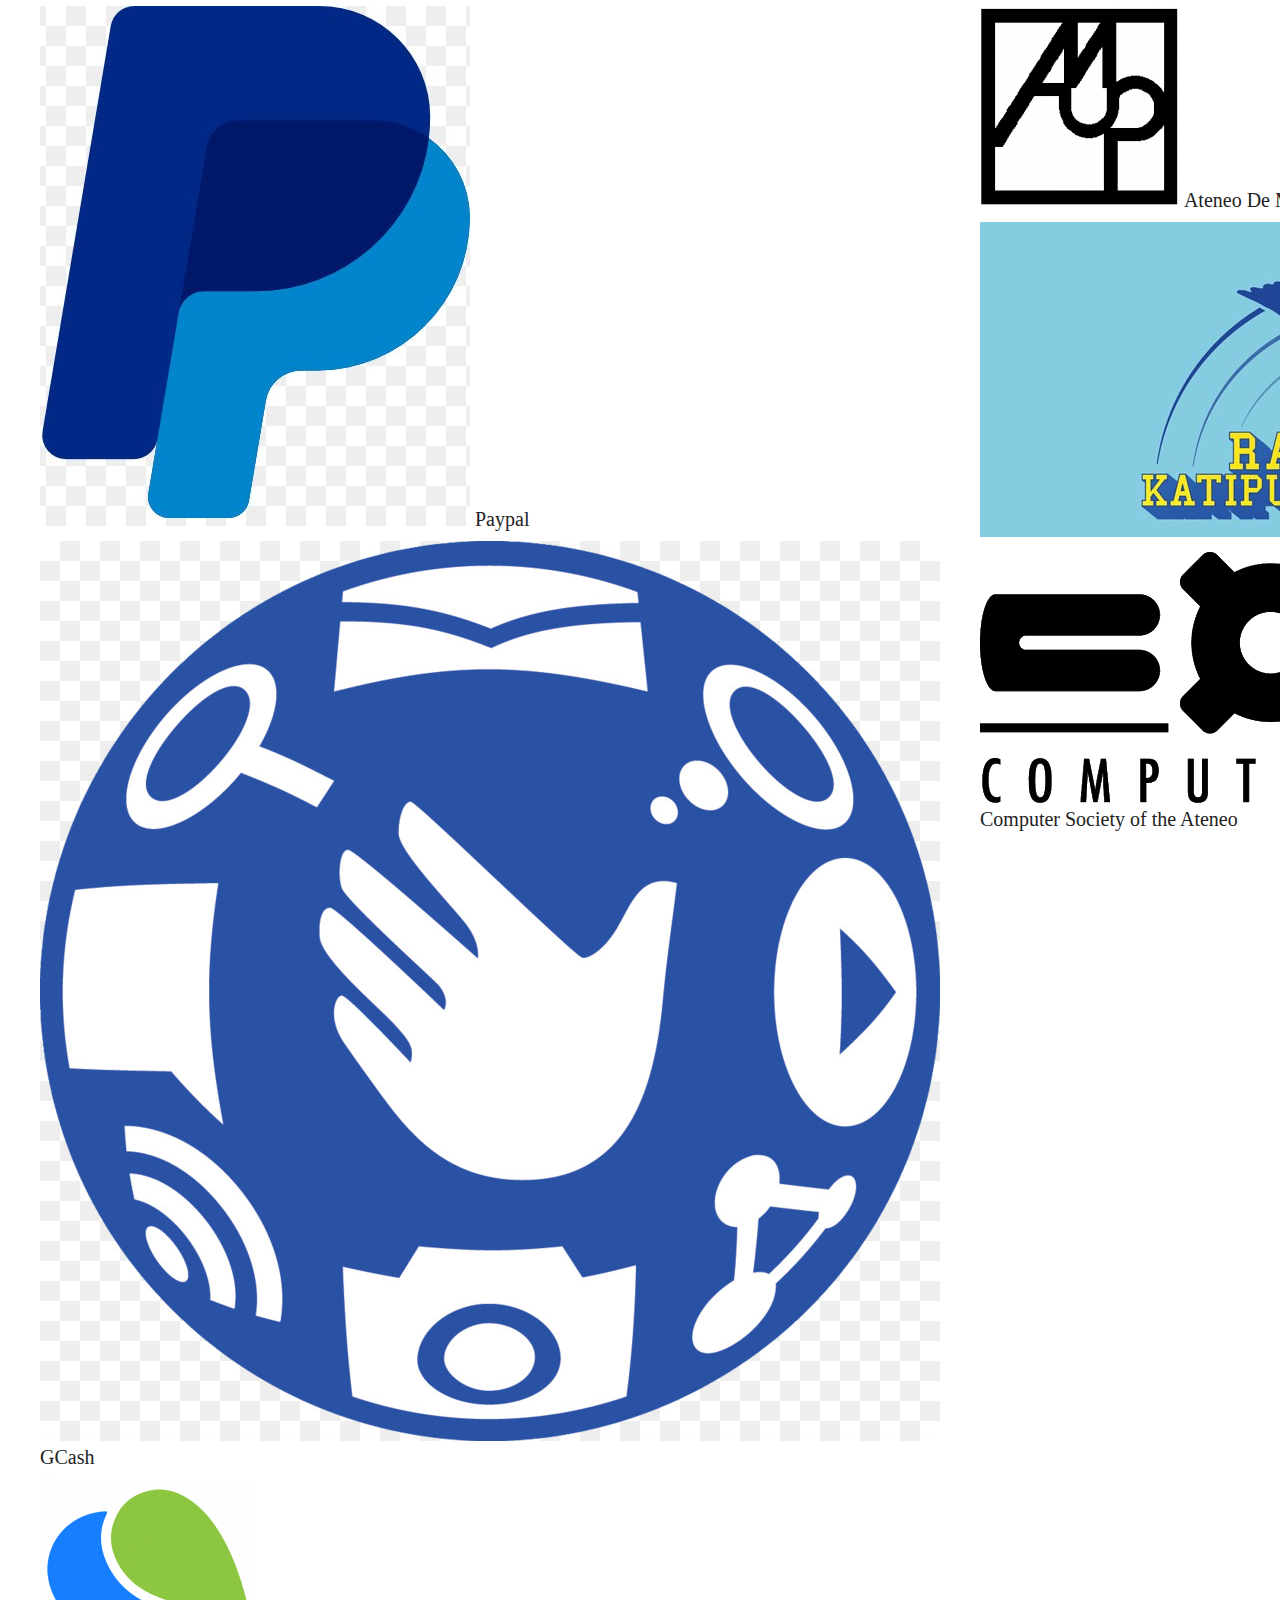
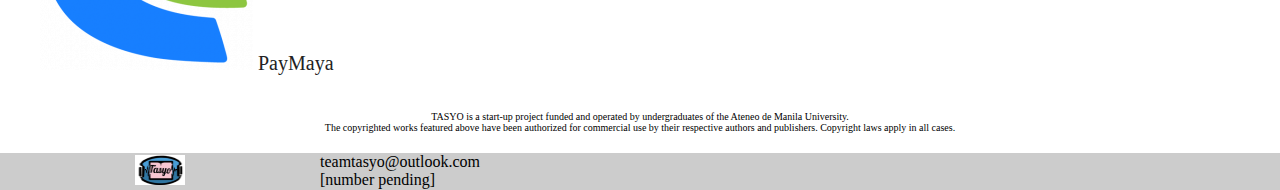
==== commit 15ec0197: "Update main.html" ====
--- a/main.html
+++ b/main.html
@@ -84,18 +84,18 @@
 			<div class="item1">
 				<ul>
 					<li class="desc">SUPPORT US BY DONATING</li>
-					<li><a target ="_blank" href="#">Paypal</a></li>
-					<li><a target ="_blank" href="#">GCash</a></li>
-					<li><a target ="_blank" href="#">PayMaya</a></li>
+					<li><a target ="_blank" href="#"><img src="paypal.jpg"> Paypal</a></li>
+					<li><a target ="_blank" href="#"><img src="globe.jpg"> GCash</a></li>
+					<li><a target ="_blank" href="#"><img src="paymaya.png"> PayMaya</a></li>
 				</ul>
 			</div>
 
 			<div class="item2">
 				<ul>
 					<li class="desc">THANKS TO OUR SPONSORS</li>
-					<li><a target ="_blank" href="http://www.ateneo.edu/ateneopress/">Ateneo De Manila University Press</a></li>
-					<li><a target ="_blank" href="https://jescom.ph/radyo-katipunan/">Radyo Katipunan</a></li>
-					<li><a target ="_blank" href="http://www.compsat.org/index.php">Computer Society of the Ateneo</a></li>
+					<li><a target ="_blank" href="http://www.ateneo.edu/ateneopress/"><img class="admup" src="admup.png"> Ateneo De Manila University Press</a></li>
+					<li><a target ="_blank" href="https://jescom.ph/radyo-katipunan/"><img class="radyo" src="radyo.jpg"> Radyo Katipunan</a></li>
+					<li><a target ="_blank" href="http://www.compsat.org/index.php"><img class="compsat" src="compsat.png"> Computer Society of the Ateneo</a></li>
 				</ul>
 			</div>
 		</div>
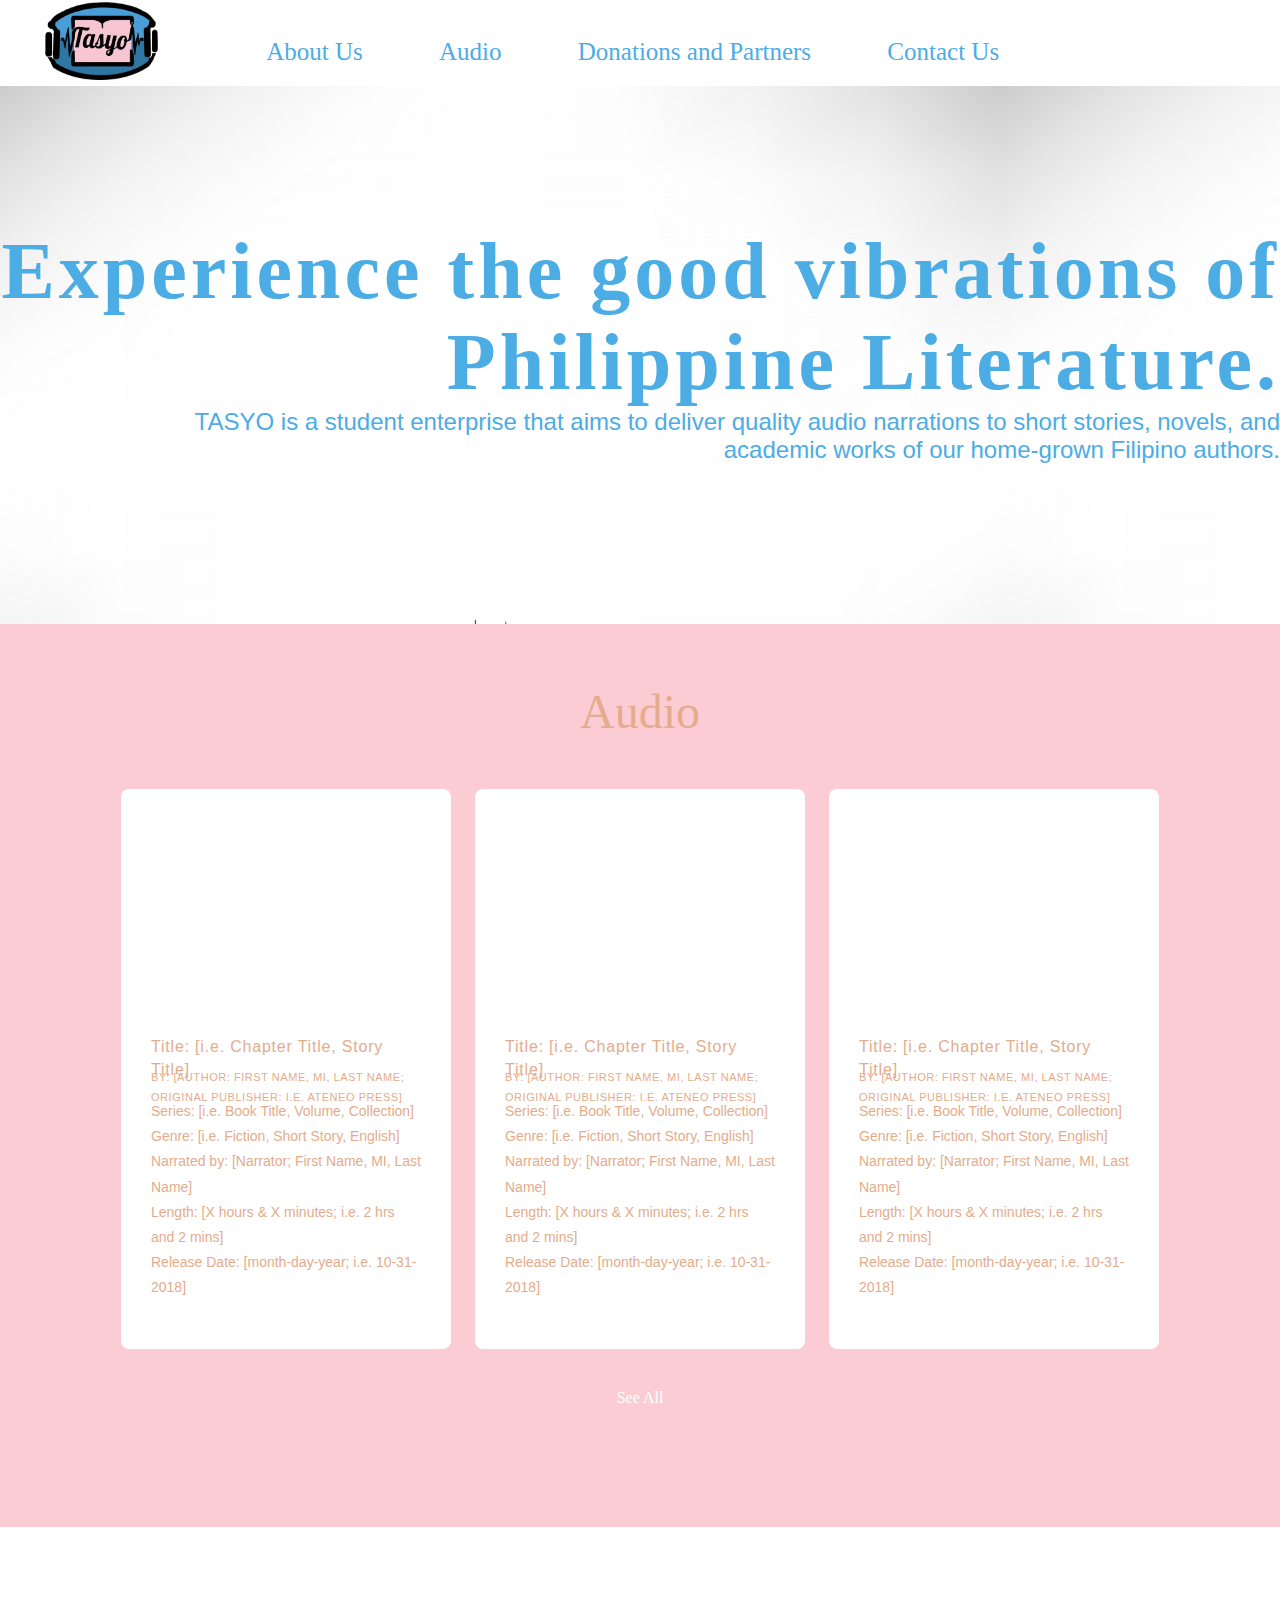
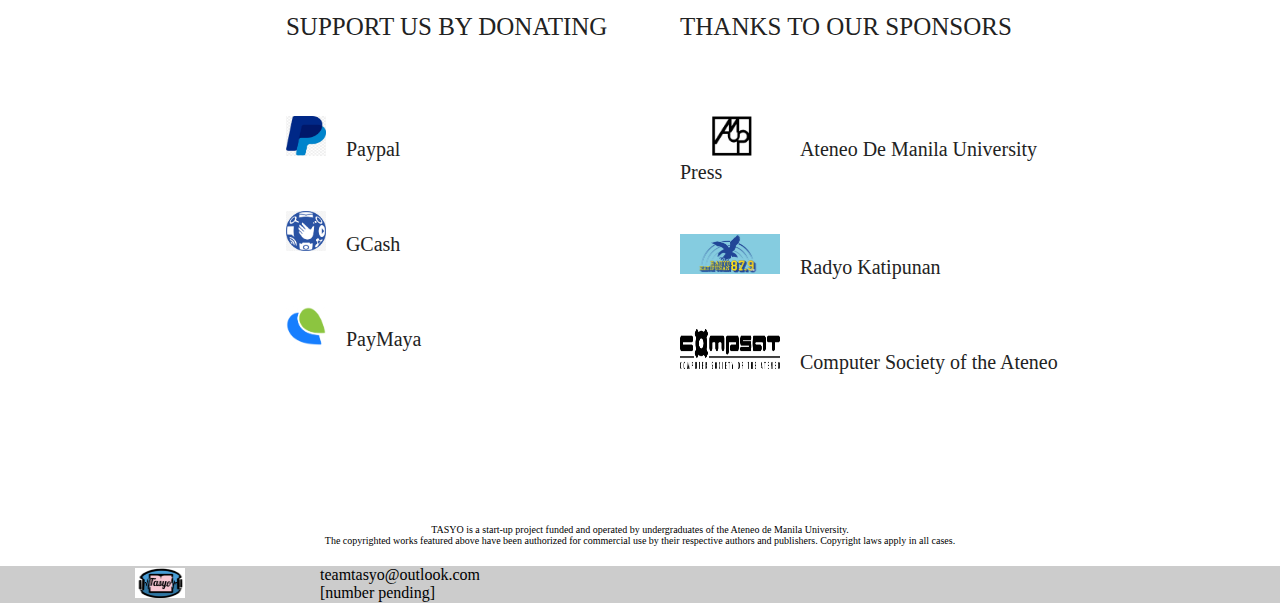
==== commit 67f58ef0: "lmao check the revamp-tasyo pls" ====
--- a/main.html
+++ b/main.html
@@ -20,7 +20,6 @@
 	<div class="aboutus">
 		<h1>Experience the good vibrations of Philippine Literature.</h1>
 		<h2>TASYO is a student enterprise that aims to deliver quality audio narrations to short stories, novels, and<br>academic works of our home-grown Filipino authors.</h2>
-		
 	</div>
 
 	<div class ="audiosection">
--- a/style.css
+++ b/style.css
@@ -10,7 +10,7 @@
 
 .navbar a{
   text-decoration: none;
-  color:white;
+  color:#4cace4;
   transition: 0.5s;
 }
 
@@ -31,7 +31,7 @@
 .navbar{
 	position:relative;
 	font-size:25px;
-	background: #44ace4;
+	background: 
 }
 
 .navbar div{
@@ -39,9 +39,6 @@
 	display:inline-block;
 }
 
-.navbar .logo{
-
-}
 
 .navbar .logo img{
 	width:130px;
@@ -52,9 +49,9 @@
 	padding: 140px 0px 160px 0px;
   width: 100%;
   margin: auto;
-  background-color: #4cace4;
+  background-color: ;
   position: relative;
-  
+  background-image: url("music.jpg");
 }
 
 .aboutus h1{
@@ -65,30 +62,32 @@
   font-size: 80px;
   letter-spacing: 0.05em;
   display: inline-block;
-  color: white;
-  text-align: center;
+  color: #4cace4;
+  text-align: right;
 }
 
 .aboutus h2{
 	font-family: 'Lobster', sans-serif;
-	color: white;
+	color: #4cace4;
   font-size: 24px;
   margin: auto;
   font-weight: 500;
   
-  text-align: center;
-}
-
-.seeallbutton {
+  text-align: right;
+}
+
+.seeall {
 	color:#7c644c;
 	cursor: pointer;
 	transition: 0.5s;
 }
 
-.seeallbutton:hover{
+.seeall:hover{
 	color:#e4ac8c;
 	transform: scale(1.1);
 }
+
+
 
 .audiosection {
 	background: #fcccd4;
@@ -182,7 +181,7 @@
   font-size:20px;
   list-style-type: none;
   margin:0;
-  margin-bottom: 10px;
+  margin-bottom: 50px;
 }
 
 footer ul li a{
@@ -190,7 +189,7 @@
 }
 
 .desc{
-  margin-bottom:15px;
+  margin-bottom:75px;
   font-size:25px;
 }
 
@@ -201,7 +200,8 @@
   grid-auto-rows: auto;
   justify-items: center;
   grid-row-gap: 1em;
-  margin:20px 0;
+  margin-top:70px;
+  margin-bottom:100px;
 }
 
 .upper .div{
@@ -209,12 +209,38 @@
   width: 100%;
 }
 
+.upper img{
+  margin-right: 15px;
+}
+
 .upper .item1{
   grid-column: 2/3;
 }
 
 .upper .item2{
   grid-column: 3/4;
+}
+
+.item1 img{
+  height:40px;
+  width: 40px;
+}
+
+.item2 .admup{
+  height:40px;
+  width:40px;
+  margin-right:44px;
+  margin-left:32px;
+}
+
+.item2 .radyo{
+  height:40px;
+  width: 100px;
+}
+
+.item2 .compsat{
+  height:40px;
+  width: 100px;
 }
 
 .disclaimer{
